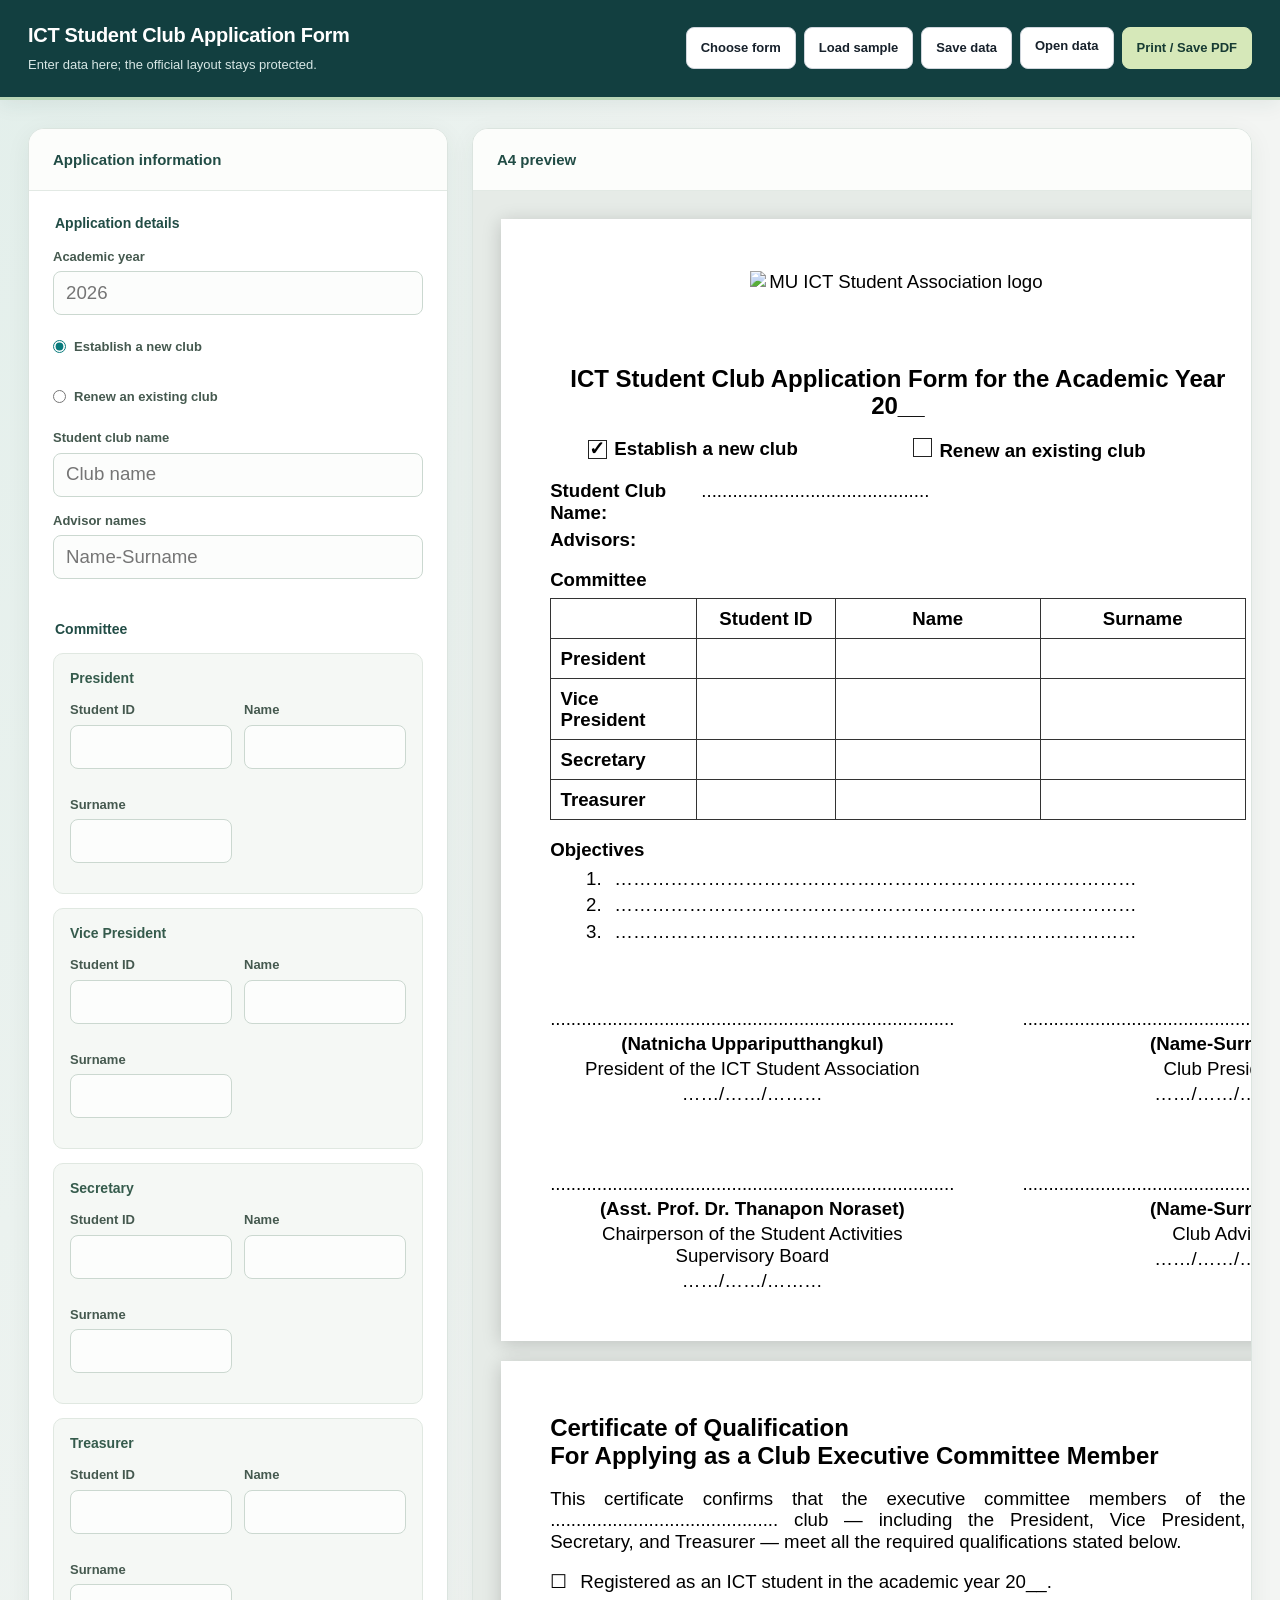
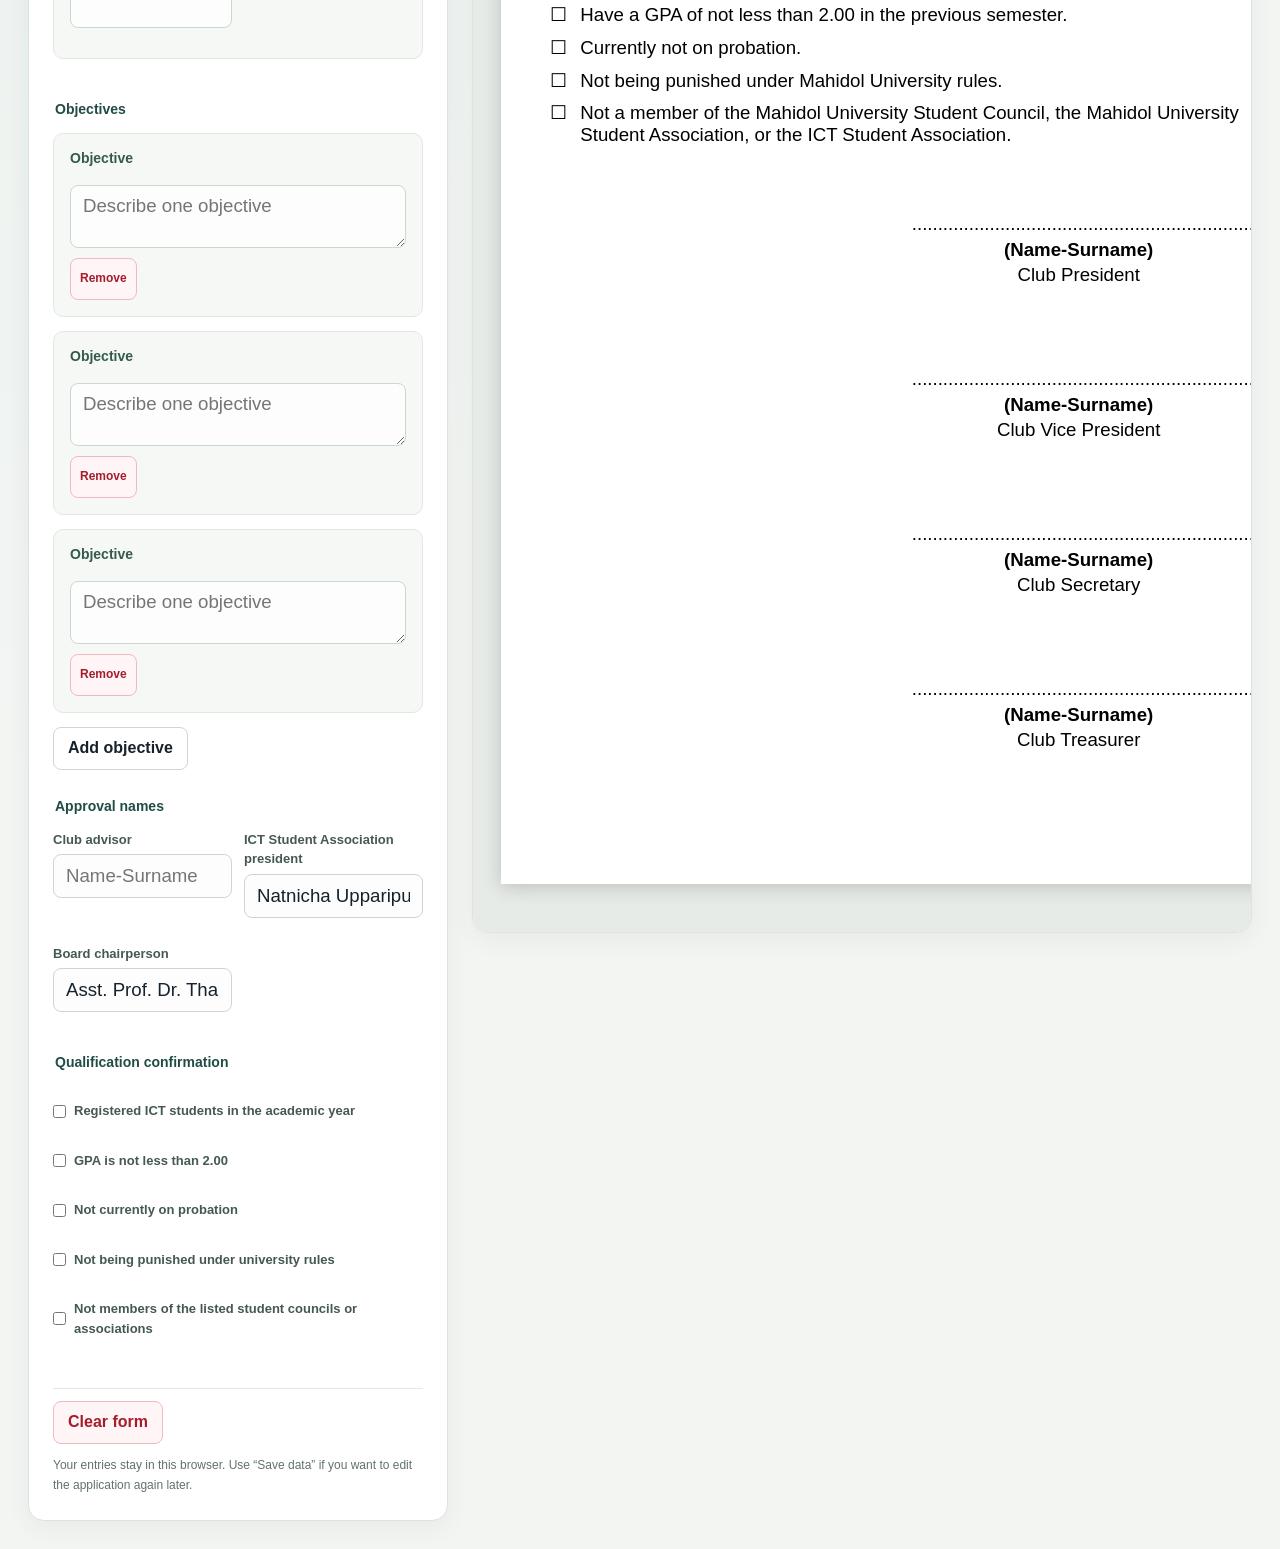
==== application.html @ 6115b39e "Refine screen styling while preserving PDF document layouts" ====
<!doctype html>
<html lang="en">
<head>
  <meta charset="utf-8">
  <meta name="viewport" content="width=device-width, initial-scale=1">
  <title>ICT Student Club Application Form</title>
  <style>
    @font-face { font-family: "THSarabunPSK"; src: url("assets/THSarabunPSK.ttf") format("truetype"); font-weight: 400; font-display: swap; }
    @font-face { font-family: "THSarabunPSK"; src: url("assets/THSarabunPSK-Bold.ttf") format("truetype"); font-weight: 700 900; font-display: swap; }
    :root { --ink: #17212b; --muted: #667085; --line: #cfd5dc; --brand: #087a7c; --brand-dark: #075b5d; --paper: #fff; --canvas: #eef2f4; }
    * { box-sizing: border-box; }
    body { margin: 0; color: var(--ink); background: var(--canvas); font-family: Arial, Helvetica, sans-serif; }
    .app-header { position: sticky; top: 0; z-index: 10; display: flex; justify-content: space-between; align-items: center; gap: 16px; padding: 14px 24px; color: white; background: var(--brand-dark); box-shadow: 0 2px 10px rgba(0,0,0,.15); }
    .app-header h1 { margin: 0; font-size: 19px; }
    .app-header p { margin: 2px 0 0; font-size: 13px; opacity: .85; }
    .actions, .form-footer { display: flex; flex-wrap: wrap; gap: 8px; }
    button, .file-button { border: 1px solid transparent; border-radius: 7px; padding: 9px 13px; font: inherit; font-weight: 700; cursor: pointer; }
    button.primary { color: white; background: var(--brand); }
    button.secondary, .file-button { color: var(--ink); background: white; border-color: var(--line); }
    button.danger { color: #a51d2d; background: #fff5f6; border-color: #f2b8c0; }
    button:hover, .file-button:hover { filter: brightness(.96); }
    .file-button input { display: none; }
    .workspace { display: grid; grid-template-columns: minmax(330px,470px) minmax(650px,1fr); gap: 20px; max-width: 1500px; margin: 0 auto; padding: 20px; align-items: start; }
    .panel { background: white; border: 1px solid #dfe4e8; border-radius: 10px; box-shadow: 0 5px 20px rgba(40,55,65,.08); overflow: hidden; }
    .panel-title { margin: 0; padding: 16px 18px; font-size: 17px; border-bottom: 1px solid #e7ebee; }
    .form-body { padding: 18px; }
    fieldset { margin: 0 0 20px; padding: 0; border: 0; }
    legend { width: 100%; margin-bottom: 10px; font-size: 15px; font-weight: 800; }
    .grid-2 { display: grid; grid-template-columns: 1fr 1fr; gap: 10px; }
    label { display: block; margin-bottom: 9px; color: #344054; font-size: 13px; font-weight: 700; }
    input, textarea, select { width: 100%; margin-top: 5px; border: 1px solid #bfc7cf; border-radius: 6px; padding: 9px 10px; color: var(--ink); background: white; font-family: "THSarabunPSK", sans-serif; font-size: 14pt; line-height: 1.1; }
    textarea { min-height: 66px; resize: vertical; }
    input:focus, textarea:focus, select:focus { outline: 3px solid #c5ecec; border-color: var(--brand); }
    .radio-group, .check-field { display: flex; align-items: center; gap: 8px; margin: 7px 0; font-weight: 700; }
    .radio-group input, .check-field input { width: auto; margin: 0; }
    .person-card, .objective-card { margin-bottom: 10px; padding: 11px; border: 1px solid #dde2e7; border-radius: 8px; background: #fbfcfd; }
    .person-card h3, .objective-card h3 { margin: 0 0 8px; font-size: 14px; }
    .objective-card .remove-objective { margin-top: 6px; padding: 6px 9px; font-size: 12px; }
    .screen-note { margin: 12px 0 0; color: var(--muted); font-size: 12px; }
    [hidden] { display: none !important; }

    .preview-wrap { overflow: auto; padding: 20px; background: #dfe5e8; }
    .paper { width: 210mm; min-height: 297mm; margin: 0 auto 20px; padding: 14mm 13mm 12mm; color: #000; background: var(--paper); box-shadow: 0 3px 18px rgba(0,0,0,.18); font-family: "THSarabunPSK", sans-serif; font-size: 14pt; line-height: 1.15; }
    .document-header { width: 100%; text-align: center; }
    .document-logo { display: block; width: 7.82cm; height: 2.01cm; margin: 0 auto 5mm; object-fit: contain; }
    .document-title { margin: 0 0 5mm; text-align: center; font-family: "THSarabunPSK", sans-serif; font-size: 18pt; line-height: 1.1; }
    .application-choice { display: grid; grid-template-columns: 1fr 1fr; gap: 8mm; margin: 0 10mm 5mm; font-weight: 700; }
    .choice-mark { display: inline-block; width: 5mm; height: 5mm; margin-right: 2mm; border: .35mm solid #222; text-align: center; line-height: 4mm; }
    .choice-mark.checked::after { content: "✓"; }
    .metadata { margin-bottom: 3mm; }
    .metadata p { display: grid; grid-template-columns: 38mm 1fr; column-gap: 2mm; margin: 1.5mm 0; }
    .line-value { display: block; min-width: 0; }
    .section-heading { margin: 5mm 0 2mm; font-size: 14pt; }
    .document-table { width: 100%; border-collapse: collapse; table-layout: fixed; }
    .document-table th, .document-table td { border: .35mm solid #333; padding: 2.3mm 2.5mm; vertical-align: top; overflow-wrap: anywhere; }
    .document-table th { text-align: center; font-weight: 800; }
    .committee-table td:first-child { font-weight: 800; }
    .committee-table .role-col { width: 21%; }
    .committee-table .id-col { width: 20%; }
    .committee-table .name-col { width: 29.5%; }
    .objectives { margin: 0 0 5mm 8mm; padding-left: 7mm; }
    .objectives li { min-height: 7mm; padding-left: 2mm; white-space: pre-wrap; }
    .renewal-section { margin-bottom: 5mm; }
    .document-check { margin-right: 2mm; font-family: Arial, sans-serif; }
    .signatures { display: grid; grid-template-columns: 1fr 1fr; gap: 7mm 18mm; margin-top: 6mm; }
    .signature-block, .signature { break-inside: avoid; page-break-inside: avoid; }
    .signature { min-height: 35mm; text-align: center; }
    .signature-line { margin-top: 10mm; }
    .signature p { margin: 1mm 0; }
    .signature-name { font-weight: 700; }
    .certificate-title { margin: 0 0 5mm; font-size: 18pt; line-height: 1.15; }
    .certificate-intro { margin: 0 0 5mm; text-align: justify; }
    .qualification-list { margin: 0; padding: 0; list-style: none; }
    .qualification-list li { display: grid; grid-template-columns: 7mm 1fr; gap: 1mm; margin: 3mm 0; }
    .certificate-signatures { width: 48%; margin: 18mm 0 0 auto; }
    .certificate-signatures .signature { min-height: 31mm; }

    @media (max-width:1120px) { .workspace { grid-template-columns: 1fr; } .panel.form-panel { max-width:760px; margin:0 auto; } }
    @media print {
      @page { size: A4 portrait; margin: 12mm; }
      html, body { width:100%; min-width:0; margin:0; background:white; }
      .no-print, .form-panel { display:none !important; }
      .workspace { display:block; width:100%; max-width:100%; min-width:0; margin:0; padding:0; }
      .panel, .preview-wrap { width:100%; max-width:100%; min-width:0; margin:0; padding:0; border:0; box-shadow:none; overflow:visible; background:white; }
      .paper { width:100%; max-width:100%; min-width:0; min-height:0; margin:0; padding:0; box-shadow:none; }
      .certificate-page { break-before:page; page-break-before:always; }
      .document-table { width:calc(100% - 2mm) !important; max-width:calc(100% - 2mm); min-width:0; margin-left:1mm; margin-right:1mm; }
      .document-table th, .document-table td { min-width:0; overflow-wrap:anywhere; word-break:break-word; }
      thead { display:table-header-group; }
      tr, .signature, .signature-block { break-inside:avoid; page-break-inside:avoid; }
    }
  </style>
  <link rel="stylesheet" href="screen.css" media="screen">
</head>
<body>
  <header class="app-header no-print">
    <div><h1>ICT Student Club Application Form</h1><p>Enter data here; the official layout stays protected.</p></div>
    <div class="actions">
      <button class="secondary" type="button" onclick="location.href='index.html'">Choose form</button>
      <button class="secondary" type="button" id="sampleButton">Load sample</button>
      <button class="secondary" type="button" id="downloadButton">Save data</button>
      <label class="file-button">Open data<input id="uploadInput" type="file" accept="application/json,.json"></label>
      <button class="primary" type="button" id="printButton">Print / Save PDF</button>
    </div>
  </header>

  <main class="workspace">
    <section class="panel form-panel no-print">
      <h2 class="panel-title">Application information</h2>
      <form id="applicationForm" class="form-body">
        <fieldset>
          <legend>Application details</legend>
          <label>Academic year<input name="academicYear" inputmode="numeric" placeholder="2026"></label>
          <label class="radio-group"><input type="radio" name="applicationType" value="new" checked> Establish a new club</label>
          <label class="radio-group"><input type="radio" name="applicationType" value="renew"> Renew an existing club</label>
          <label>Student club name<input name="clubName" placeholder="Club name"></label>
          <label>Advisor names<input name="advisors" placeholder="Name-Surname"></label>
        </fieldset>

        <fieldset><legend>Committee</legend><div id="committeeFields"></div></fieldset>

        <fieldset>
          <legend>Objectives</legend>
          <div id="objectiveFields"></div>
          <button type="button" class="secondary" id="addObjectiveButton">Add objective</button>
        </fieldset>

        <fieldset id="renewalField" hidden>
          <legend>Past yearly activities</legend>
          <label class="check-field"><input type="checkbox" name="annualReportSubmitted"> Annual Report submitted</label>
        </fieldset>

        <fieldset>
          <legend>Approval names</legend>
          <div class="grid-2">
            <label>Club advisor<input name="clubAdvisorName" placeholder="Name-Surname"></label>
            <label>ICT Student Association president<input name="associationPresidentName" value="Natnicha Uppariputthangkul"></label>
            <label>Board chairperson<input name="chairpersonName" value="Asst. Prof. Dr. Thanapon Noraset"></label>
          </div>
        </fieldset>

        <fieldset>
          <legend>Qualification confirmation</legend>
          <label class="check-field"><input type="checkbox" name="qualificationRegistered"> Registered ICT students in the academic year</label>
          <label class="check-field"><input type="checkbox" name="qualificationGpa"> GPA is not less than 2.00</label>
          <label class="check-field"><input type="checkbox" name="qualificationProbation"> Not currently on probation</label>
          <label class="check-field"><input type="checkbox" name="qualificationPunishment"> Not being punished under university rules</label>
          <label class="check-field"><input type="checkbox" name="qualificationMembership"> Not members of the listed student councils or associations</label>
        </fieldset>

        <div class="form-footer"><button type="reset" class="danger">Clear form</button></div>
        <p class="screen-note">Your entries stay in this browser. Use “Save data” if you want to edit the application again later.</p>
      </form>
    </section>

    <section class="panel preview-panel">
      <h2 class="panel-title no-print">A4 preview</h2>
      <div class="preview-wrap">
        <article class="paper application-page">
          <header class="document-header"><img class="document-logo" src="assets/logo.png" alt="MU ICT Student Association logo"></header>
          <h1 class="document-title">ICT Student Club Application Form for the Academic Year<br><span data-out="academicYear">20__</span></h1>
          <div class="application-choice">
            <div><span class="choice-mark" data-choice="new"></span>Establish a new club</div>
            <div><span class="choice-mark" data-choice="renew"></span>Renew an existing club</div>
          </div>
          <div class="metadata">
            <p><strong>Student Club Name:</strong><span class="line-value" data-out="clubName">&nbsp;</span></p>
            <p><strong>Advisors:</strong><span class="line-value" data-out="advisors">&nbsp;</span></p>
          </div>
          <h2 class="section-heading">Committee</h2>
          <table class="document-table committee-table">
            <thead><tr><th class="role-col"></th><th class="id-col">Student ID</th><th class="name-col">Name</th><th class="name-col">Surname</th></tr></thead>
            <tbody id="committeePreview"></tbody>
          </table>
          <h2 class="section-heading">Objectives</h2>
          <ol class="objectives" id="objectivePreview"></ol>
          <section class="renewal-section" id="renewalPreview" hidden>
            <h2 class="section-heading">Past Yearly Activities</h2>
            <p><span class="document-check" data-check="annualReportSubmitted">☐</span>Submission of an Annual Report (required for the renewal of an existing club)</p>
          </section>
          <section class="signature-block"><div class="signatures">
            <div class="signature"><div class="signature-line">..............................................................................</div><p class="signature-name">(<span data-out="associationPresidentName">Natnicha Uppariputthangkul</span>)</p><p>President of the ICT Student Association</p><p>……/……/………</p></div>
            <div class="signature"><div class="signature-line">..............................................................................</div><p class="signature-name">(<span data-committee-name="0">Name-Surname</span>)</p><p>Club President</p><p>……/……/………</p></div>
            <div class="signature"><div class="signature-line">..............................................................................</div><p class="signature-name">(<span data-out="chairpersonName">Asst. Prof. Dr. Thanapon Noraset</span>)</p><p>Chairperson of the Student Activities Supervisory Board</p><p>……/……/………</p></div>
            <div class="signature"><div class="signature-line">..............................................................................</div><p class="signature-name">(<span data-out="clubAdvisorName">Name-Surname</span>)</p><p>Club Advisor</p><p>……/……/………</p></div>
          </div></section>
        </article>

        <article class="paper certificate-page">
          <h1 class="certificate-title">Certificate of Qualification<br>For Applying as a Club Executive Committee Member</h1>
          <p class="certificate-intro">This certificate confirms that the executive committee members of the <span data-out="clubName">............................................</span> club — including the President, Vice President, Secretary, and Treasurer — meet all the required qualifications stated below.</p>
          <ul class="qualification-list">
            <li><span class="document-check" data-check="qualificationRegistered">☐</span><span>Registered as an ICT student in the academic year <span data-out="academicYear">20__</span>.</span></li>
            <li><span class="document-check" data-check="qualificationGpa">☐</span><span>Have a GPA of not less than 2.00 in the previous semester.</span></li>
            <li><span class="document-check" data-check="qualificationProbation">☐</span><span>Currently not on probation.</span></li>
            <li><span class="document-check" data-check="qualificationPunishment">☐</span><span>Not being punished under Mahidol University rules.</span></li>
            <li><span class="document-check" data-check="qualificationMembership">☐</span><span>Not a member of the Mahidol University Student Council, the Mahidol University Student Association, or the ICT Student Association.</span></li>
          </ul>
          <section class="certificate-signatures signature-block">
            <div class="signature"><div class="signature-line">..............................................................................</div><p class="signature-name">(<span data-committee-name="0">Name-Surname</span>)</p><p>Club President</p></div>
            <div class="signature"><div class="signature-line">..............................................................................</div><p class="signature-name">(<span data-committee-name="1">Name-Surname</span>)</p><p>Club Vice President</p></div>
            <div class="signature"><div class="signature-line">..............................................................................</div><p class="signature-name">(<span data-committee-name="2">Name-Surname</span>)</p><p>Club Secretary</p></div>
            <div class="signature"><div class="signature-line">..............................................................................</div><p class="signature-name">(<span data-committee-name="3">Name-Surname</span>)</p><p>Club Treasurer</p></div>
          </section>
        </article>
      </div>
    </section>
  </main>

  <script>
    "use strict";
    const roles = ["President", "Vice President", "Secretary", "Treasurer"];
    const form = document.getElementById("applicationForm");
    const committeeFields = document.getElementById("committeeFields");
    const committeePreview = document.getElementById("committeePreview");
    const objectiveFields = document.getElementById("objectiveFields");
    const objectivePreview = document.getElementById("objectivePreview");
    let objectiveCounter = 0;
    let suppressResetHandler = false;

    function blank(value, fallback = "") { return String(value || "").trim() || fallback; }
    function setText(element, value, fallback = "") { element.textContent = blank(value, fallback) || "\u00a0"; }

    function createCommitteeFields() {
      roles.forEach((role, index) => {
        const card = document.createElement("div");
        card.className = "person-card";
        card.innerHTML = `<h3>${role}</h3><div class="grid-2"><label>Student ID<input name="committee_${index}_id" inputmode="numeric"></label><label>Name<input name="committee_${index}_name"></label><label>Surname<input name="committee_${index}_surname"></label></div>`;
        committeeFields.appendChild(card);
      });
    }

    function addObjective(value = "") {
      const card = document.createElement("div");
      card.className = "objective-card";
      card.dataset.objectiveId = String(objectiveCounter++);
      card.innerHTML = `<h3>Objective</h3><textarea data-objective placeholder="Describe one objective"></textarea><button type="button" class="danger remove-objective">Remove</button>`;
      card.querySelector("[data-objective]").value = value;
      card.querySelector(".remove-objective").addEventListener("click", () => { if (objectiveFields.children.length > 1) card.remove(); render(); });
      objectiveFields.appendChild(card);
    }

    function readCommittee(values) {
      return roles.map((role,index) => ({ role, studentId: values[`committee_${index}_id`] || "", name: values[`committee_${index}_name`] || "", surname: values[`committee_${index}_surname`] || "" }));
    }
    function readObjectives() { return [...objectiveFields.querySelectorAll("[data-objective]")].map(input => input.value); }
    function collectData() {
      const values = Object.fromEntries(new FormData(form).entries());
      values.committee = readCommittee(values);
      values.objectives = readObjectives();
      ["annualReportSubmitted","qualificationRegistered","qualificationGpa","qualificationProbation","qualificationPunishment","qualificationMembership"].forEach(key => { values[key] = form.elements[key].checked; });
      return values;
    }

    function render() {
      const data = collectData();
      document.querySelectorAll("[data-out]").forEach(element => {
        const defaults = { academicYear:"20__", clubName:"............................................", associationPresidentName:"Natnicha Uppariputthangkul", chairpersonName:"Asst. Prof. Dr. Thanapon Noraset", clubAdvisorName:"Name-Surname" };
        setText(element, data[element.dataset.out], defaults[element.dataset.out] || "");
      });
      document.querySelectorAll("[data-choice]").forEach(mark => mark.classList.toggle("checked", mark.dataset.choice === data.applicationType));
      const renewal = data.applicationType === "renew";
      document.getElementById("renewalField").hidden = !renewal;
      document.getElementById("renewalPreview").hidden = !renewal;
      document.querySelectorAll("[data-check]").forEach(mark => { mark.textContent = data[mark.dataset.check] ? "☑" : "☐"; });

      committeePreview.replaceChildren();
      data.committee.forEach(person => {
        const row = document.createElement("tr");
        [person.role,person.studentId,person.name,person.surname].forEach(value => { const cell=document.createElement("td"); setText(cell,value); row.appendChild(cell); });
        committeePreview.appendChild(row);
      });
      document.querySelectorAll("[data-committee-name]").forEach(element => {
        const person = data.committee[Number(element.dataset.committeeName)] || {};
        setText(element, `${person.name || ""} ${person.surname || ""}`, "Name-Surname");
      });
      objectivePreview.replaceChildren();
      data.objectives.forEach(value => { const item=document.createElement("li"); setText(item,value,"…………………………………………………………………………"); objectivePreview.appendChild(item); });
    }

    function loadData(data) {
      suppressResetHandler = true; form.reset(); suppressResetHandler = false;
      ["academicYear","clubName","advisors","clubAdvisorName","associationPresidentName","chairpersonName"].forEach(key => { if (data[key] !== undefined && form.elements[key]) form.elements[key].value = data[key]; });
      if (data.applicationType) { const choice=form.querySelector(`[name="applicationType"][value="${data.applicationType}"]`); if (choice) choice.checked=true; }
      (data.committee || []).forEach((person,index) => { if (index >= roles.length) return; form.elements[`committee_${index}_id`].value=person.studentId||""; form.elements[`committee_${index}_name`].value=person.name||""; form.elements[`committee_${index}_surname`].value=person.surname||""; });
      ["annualReportSubmitted","qualificationRegistered","qualificationGpa","qualificationProbation","qualificationPunishment","qualificationMembership"].forEach(key => { form.elements[key].checked=Boolean(data[key]); });
      objectiveFields.replaceChildren(); (data.objectives?.length ? data.objectives : ["", "", ""]).forEach(addObjective); render();
    }

    function loadSample() {
      loadData({ academicYear:"2026", applicationType:"renew", clubName:"Digital Media Club", advisors:"Dr. Example Advisor", committee:[{studentId:"6688001",name:"Anan",surname:"Jaidee"},{studentId:"6688002",name:"Mali",surname:"Sukjai"},{studentId:"6688003",name:"Pim",surname:"Saelim"},{studentId:"6688004",name:"Krit",surname:"Wongdee"}], objectives:["Promote practical digital media skills.","Create opportunities for collaborative student projects.","Represent ICT students in creative activities."], annualReportSubmitted:true, clubAdvisorName:"Dr. Example Advisor", associationPresidentName:"Natnicha Uppariputthangkul", chairpersonName:"Asst. Prof. Dr. Thanapon Noraset", qualificationRegistered:true, qualificationGpa:true, qualificationProbation:true, qualificationPunishment:true, qualificationMembership:true });
    }

    function downloadData() {
      const data=collectData(); const clubName=blank(data.clubName,"club").replace(/[^a-z0-9]+/gi,"-").replace(/^-|-$/g,"").toLowerCase();
      const blob=new Blob([JSON.stringify(data,null,2)],{type:"application/json"}); const link=document.createElement("a"); link.href=URL.createObjectURL(blob); link.download=`${clubName}-application.json`; link.click(); URL.revokeObjectURL(link.href);
    }

    createCommitteeFields(); ["","",""] .forEach(addObjective); render();
    form.addEventListener("input",render);
    form.addEventListener("reset",() => { if (suppressResetHandler) return; setTimeout(() => { objectiveFields.replaceChildren(); ["","",""] .forEach(addObjective); render(); },0); });
    document.getElementById("addObjectiveButton").addEventListener("click",() => { addObjective(); render(); });
    document.getElementById("sampleButton").addEventListener("click",loadSample);
    document.getElementById("downloadButton").addEventListener("click",downloadData);
    document.getElementById("printButton").addEventListener("click",() => window.print());
    document.getElementById("uploadInput").addEventListener("change",async event => { const file=event.target.files[0]; if (!file) return; try { loadData(JSON.parse(await file.text())); } catch { alert("This is not a valid saved application file."); } event.target.value=""; });
  </script>
</body>
</html>
---- screen.css ----
/* Screen chrome only. Keep document typography, geometry and print rules in
   their original stylesheets. The media guard also protects direct imports. */
@media screen {
  body {
    background: radial-gradient(ellipse at top left, #e3efeb 0, transparent 55%), #f3f5f3;
  }

  .app-header {
    padding: 22px 28px;
    background: #123f40;
    border-bottom: 3px solid #b9d6b7;
    box-shadow: 0 4px 20px #183b3b14;
    flex-wrap: wrap;
  }
  .app-header h1 { font-size: 20px; line-height: 1.35; letter-spacing: -.3px; }
  .app-header p { margin-top: 6px; line-height: 1.5; color: #d7e7e5; opacity: 1; }
  .actions { align-items: center; gap: 8px; }
  .actions .file-button { margin: 0; }
  .actions button, .actions .file-button { font-size: 13px; }
  .actions .primary { background: #d6e8b9; color: #173b33; border-color: #d6e8b9; }

  .workspace {
    grid-template-columns: minmax(340px, 420px) minmax(0, 1fr);
    gap: 24px;
    padding: 28px;
    max-width: 1600px;
  }
  .workspace > .panel { min-width: 0; width: 100%; }
  .panel { border-color: #dbe4df; border-radius: 16px; box-shadow: 0 6px 24px #223e3210; }
  .panel-title {
    padding: 20px 24px;
    color: #214c45;
    background: #fcfdfb;
    border-bottom-color: #e2e9e4;
    font-size: 15px;
    line-height: 1.4;
  }
  .form-body { padding: 24px; }
  .form-body fieldset { min-width: 0; margin-bottom: 28px; }
  .form-body legend { margin-bottom: 16px; color: #214c45; font-size: 14px; }
  .form-body label { margin-bottom: 14px; line-height: 1.5; color: #45594f; }
  .form-body .grid-2 { gap: 12px; }
  .form-body input:not([type="radio"]):not([type="checkbox"]),
  .form-body textarea, .form-body select {
    min-width: 0;
    min-height: 44px;
    padding: 10px 12px;
    border: 1px solid #cbd8d0;
    border-radius: 8px;
    background: #fcfdfc;
    transition: border-color .15s, box-shadow .15s;
  }
  .form-body input:hover, .form-body textarea:hover, .form-body select:hover { border-color: #87a99a; }
  .form-body input:focus, .form-body textarea:focus, .form-body select:focus {
    outline: 2px solid #087a7c;
    outline-offset: 2px;
    border-color: #087a7c;
    box-shadow: 0 0 0 5px #087a7c0a;
  }
  .form-body input[type="radio"], .form-body input[type="checkbox"] { accent-color: #087a7c; flex-shrink: 0; }
  .form-body .radio-group, .form-body .check-field { padding: 8px 0; }
  .person-card, .activity-card, .objective-card {
    padding: 16px;
    margin-bottom: 14px;
    background: #f5f8f5;
    border-color: #e0e8e1;
    border-radius: 10px;
  }
  .person-card h3, .activity-card h3, .objective-card h3 { margin-bottom: 14px; color: #355b4c; }
  .form-footer { padding-top: 12px; border-top: 1px solid #e2e9e4; }
  .screen-note { line-height: 1.65; color: #61736a; }
  .app-header button, .app-header .file-button,
  .form-body button {
    min-height: 42px;
    border-radius: 8px;
    padding: 10px 14px;
    line-height: 1.3;
    transition: background .15s, box-shadow .15s;
  }
  .app-header button:focus-visible, .app-header .file-button:focus-within,
  .form-body button:focus-visible { outline: 3px solid #75b6b1; outline-offset: 3px; }
  /* Preserve native file-input keyboard access while keeping the label UI. */
  .file-button { position: relative; }
  .file-button input {
    display: block;
    position: absolute;
    width: 1px;
    height: 1px;
    padding: 0;
    margin: 0;
    border: 0;
    overflow: hidden;
    clip-path: inset(50%);
  }
  .preview-wrap { padding: 28px; background: #e6ebe7; scrollbar-color: #96aaa0 #e6ebe7; }

  /* Home page */
  body > main:not(.workspace) { width: min(1040px, calc(100% - 48px)); padding: 56px 0; }
  .brand { margin-bottom: 28px; }
  main:not(.workspace) > h1 { color: #173f38; letter-spacing: -1.4px; font-size: clamp(30px, 4vw, 46px); }
  .intro { margin: 16px auto 40px; line-height: 1.6; color: #5d7167; }
  .choices { gap: 20px; }
  .choice { position: relative; padding: 28px 30px; min-height: 260px; border-color: #d6e1d9; border-radius: 18px; box-shadow: 0 4px 18px #1e443008; }
  .choice-number { width: 40px; height: 40px; border-radius: 12px; background: #e8f1ea; color: #315b45; font-size: 14px; }
  .choice h2 { margin-top: 22px; font-size: 22px; letter-spacing: -.4px; color: #204a3f; }
  .choice p { font-size: 14px; line-height: 1.7; max-width: 42ch; color: #5f7067; }
  .choice .open { padding-top: 24px; font-size: 13px; color: #17685c; }
  .choice:hover { border-color: #75a38a; box-shadow: 0 12px 30px #254e3912; }
  .choice:focus-visible { outline: 3px solid #087a7c; outline-offset: 4px; }

  @media (max-width: 1120px) {
    .workspace { grid-template-columns: minmax(0, 1fr); max-width: 960px; }
    .panel.form-panel { max-width: none; margin: 0; }
  }
  @media (max-width: 600px) {
    .app-header { position: static; padding: 20px 16px; align-items: stretch; flex-direction: column; }
    .app-header h1 { font-size: 18px; }
    .actions { display: grid; grid-template-columns: repeat(2, minmax(0, 1fr)); }
    .actions .primary { grid-column: 1 / -1; }
    .actions .file-button { text-align: center; }
    .workspace { padding: 16px 12px; gap: 20px; }
    .form-body, .panel-title { padding: 20px; }
    .form-body .grid-2 { grid-template-columns: minmax(0, 1fr); gap: 0; }
    .preview-wrap { padding: 16px; }
    body > main:not(.workspace) { width: calc(100% - 32px); padding: 32px 0; }
    .intro { margin-bottom: 28px; }
    .choice { min-height: 230px; padding: 24px; }
  }
  @media (prefers-reduced-motion: reduce) {
    .choice, .form-body input, .form-body textarea, .form-body select,
    .app-header button, .app-header .file-button, .form-body button { transition: none; }
    .choice:hover, .choice:focus-visible { transform: none; }
  }
}
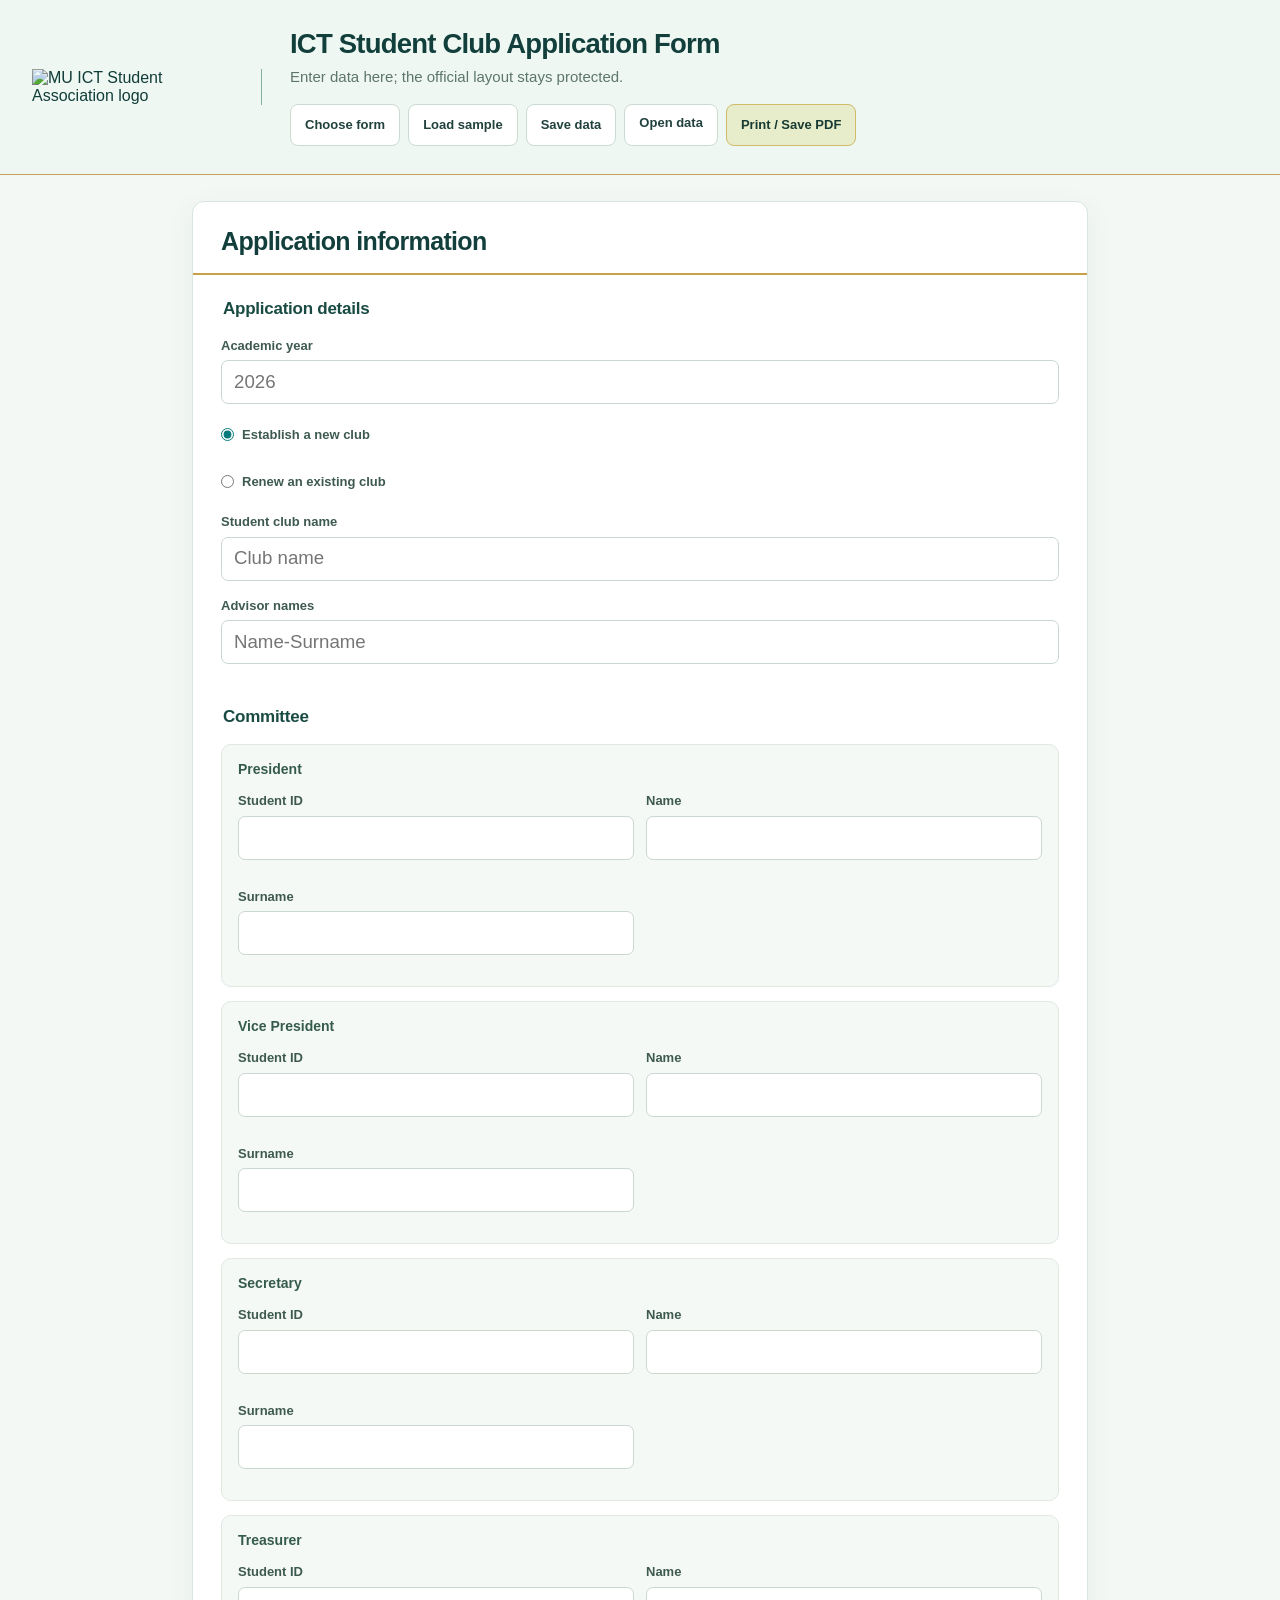
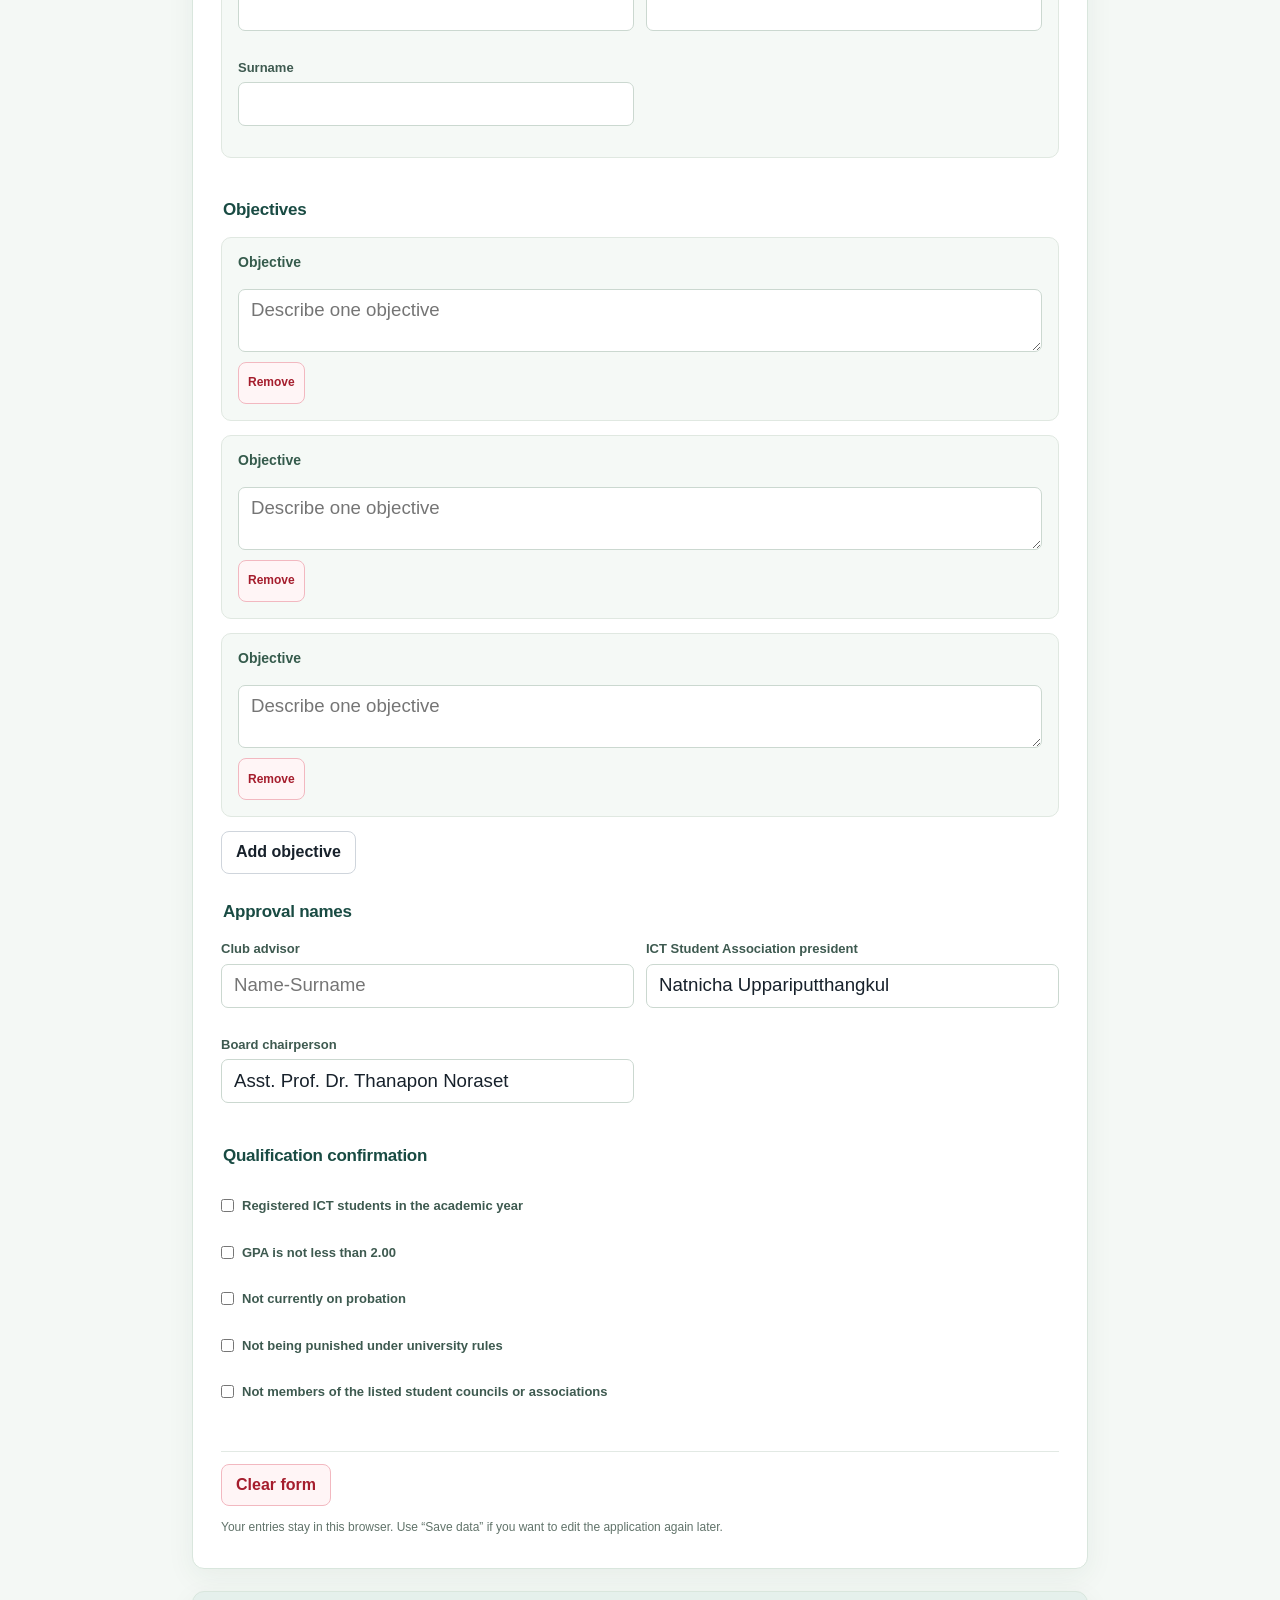
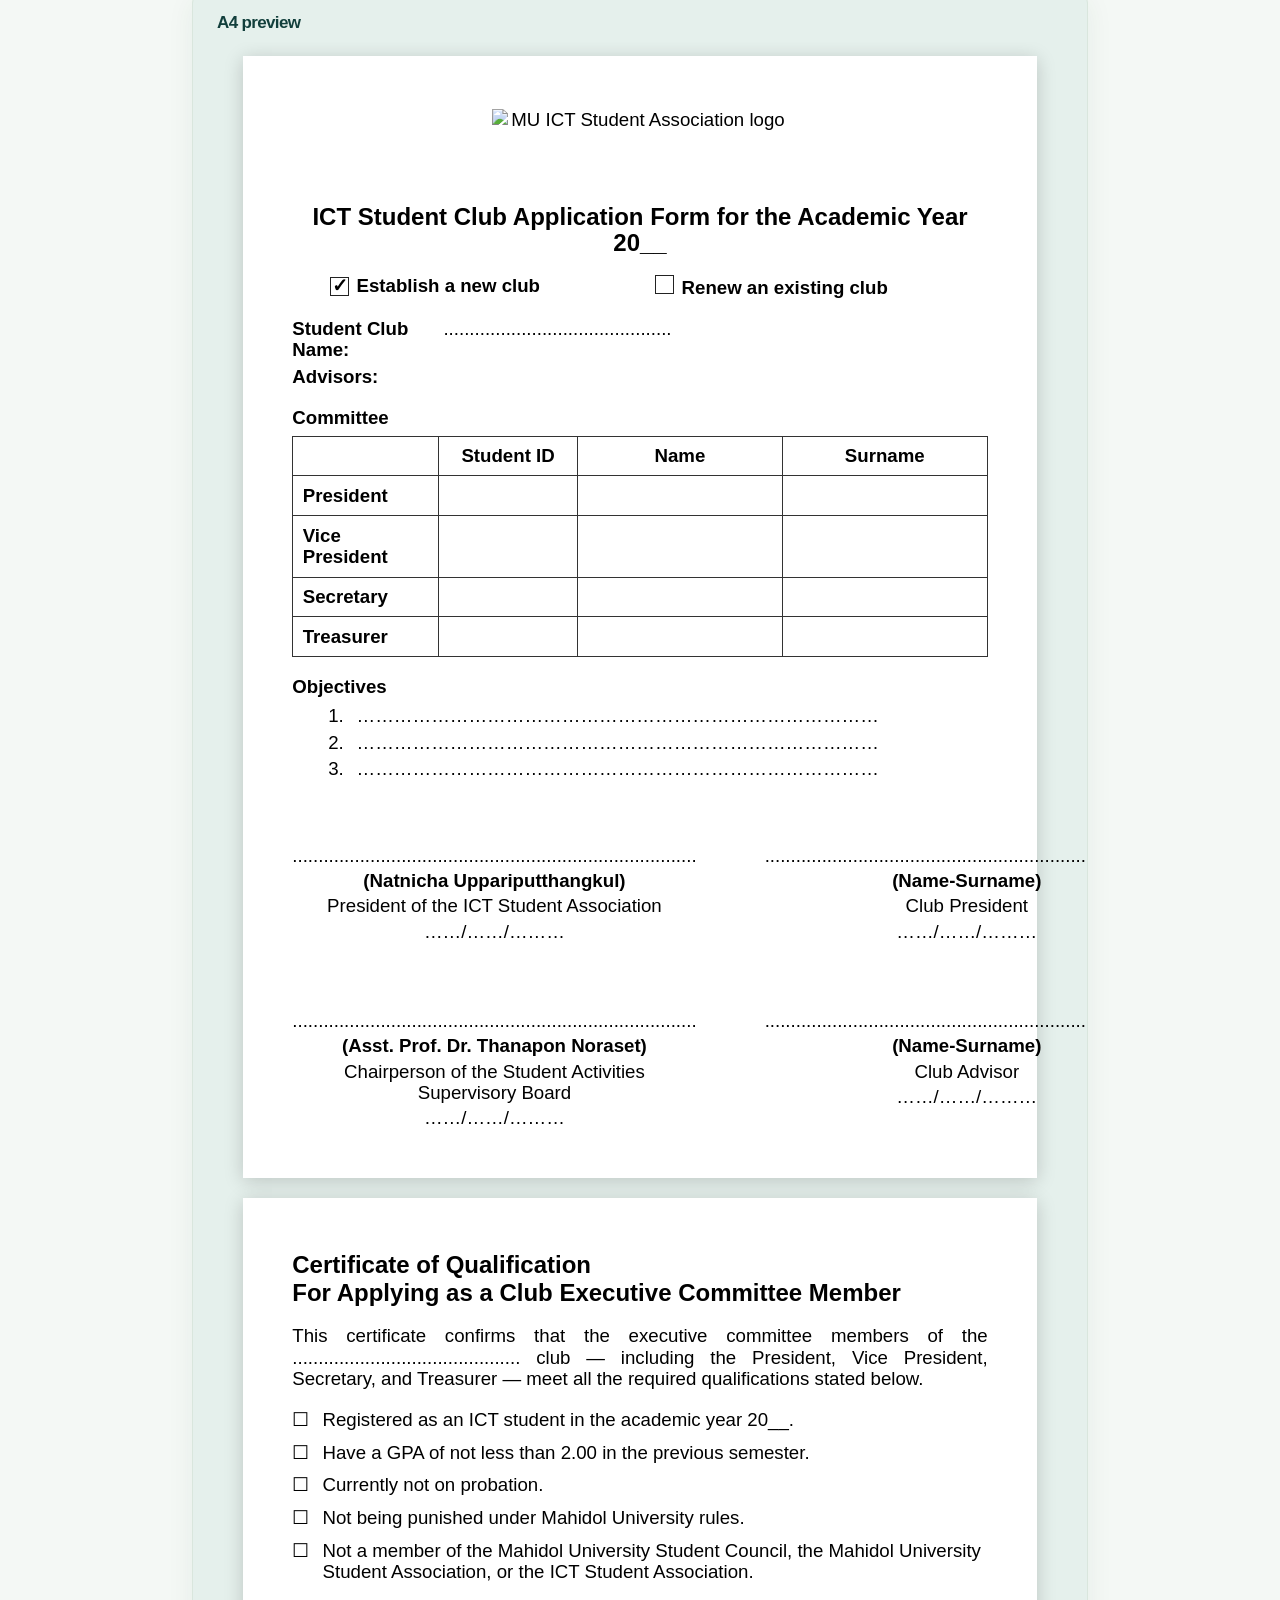
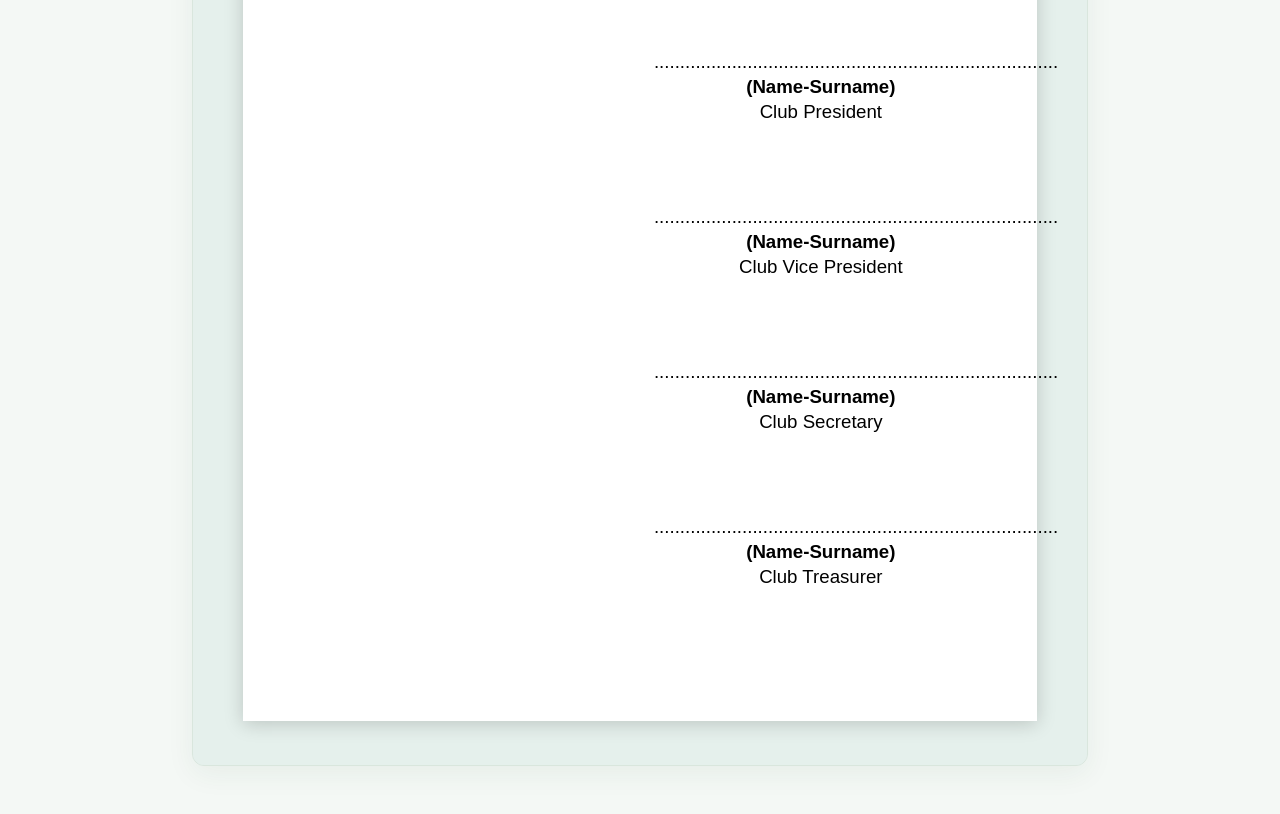
==== commit 5dbb52cd: "Refine form pages to match editorial landing" ====
--- a/application.html
+++ b/application.html
@@ -94,7 +94,8 @@
 </head>
 <body>
   <header class="app-header no-print">
-    <div><h1>ICT Student Club Application Form</h1><p>Enter data here; the official layout stays protected.</p></div>
+    <img class="app-brand" src="assets/logo.png" alt="MU ICT Student Association logo">
+    <div class="app-heading"><h1>ICT Student Club Application Form</h1><p>Enter data here; the official layout stays protected.</p></div>
     <div class="actions">
       <button class="secondary" type="button" onclick="location.href='index.html'">Choose form</button>
       <button class="secondary" type="button" id="sampleButton">Load sample</button>
--- a/screen.css
+++ b/screen.css
@@ -2,43 +2,65 @@
    their original stylesheets. The media guard also protects direct imports. */
 @media screen {
   body {
-    background: radial-gradient(ellipse at top left, #e3efeb 0, transparent 55%), #f3f5f3;
+    background: #f4f8f5;
   }
 
   .app-header {
-    padding: 22px 28px;
-    background: #123f40;
-    border-bottom: 3px solid #b9d6b7;
-    box-shadow: 0 4px 20px #183b3b14;
-    flex-wrap: wrap;
-  }
-  .app-header h1 { font-size: 20px; line-height: 1.35; letter-spacing: -.3px; }
-  .app-header p { margin-top: 6px; line-height: 1.5; color: #d7e7e5; opacity: 1; }
-  .actions { align-items: center; gap: 8px; }
+    position: relative;
+    display: grid;
+    grid-template-columns: 230px minmax(0, 1fr) auto;
+    column-gap: 28px;
+    row-gap: 16px;
+    align-items: center;
+    padding: 28px max(32px, calc((100vw - 1660px) / 2));
+    color: #123f3c;
+    background: #eff7f2;
+    border-bottom: 1px solid #c6a256;
+    box-shadow: none;
+  }
+  .app-brand {
+    display: block;
+    width: 100%;
+    height: auto;
+    padding-right: 26px;
+    border-right: 1px solid #8db5a9;
+    mix-blend-mode: multiply;
+  }
+  .app-heading { min-width: 0; }
+  .app-header h1 { margin: 0; font-size: clamp(23px, 2.15vw, 33px); line-height: 1.18; letter-spacing: -.8px; }
+  .app-header p { margin: 6px 0 0; line-height: 1.45; color: #5c756d; opacity: 1; font-size: 15px; }
+  .actions { justify-self: end; align-items: center; gap: 8px; }
   .actions .file-button { margin: 0; }
-  .actions button, .actions .file-button { font-size: 13px; }
-  .actions .primary { background: #d6e8b9; color: #173b33; border-color: #d6e8b9; }
+  .actions button, .actions .file-button { font-size: 13px; white-space: nowrap; }
+  .actions .secondary, .actions .file-button { color: #21413d; border-color: #cadbd2; background: #fff; }
+  .actions .primary { background: #e7edca; color: #173b33; border-color: #d1ba69; }
+  .actions button:hover, .actions .file-button:hover { filter: none; border-color: #7fa99b; background: #f7faf7; }
+  .actions .primary:hover { background: #dbe7b8; border-color: #b99940; }
 
   .workspace {
-    grid-template-columns: minmax(340px, 420px) minmax(0, 1fr);
-    gap: 24px;
-    padding: 28px;
-    max-width: 1600px;
+    grid-template-columns: minmax(400px, 500px) minmax(0, 1fr);
+    gap: 22px;
+    padding: 26px 32px 48px;
+    max-width: 1720px;
   }
   .workspace > .panel { min-width: 0; width: 100%; }
-  .panel { border-color: #dbe4df; border-radius: 16px; box-shadow: 0 6px 24px #223e3210; }
+  .panel { border-color: #d9e6dd; border-radius: 12px; box-shadow: 0 8px 28px #244a3610; }
+  .workspace > .panel:not(.form-panel) { background: #e5f0ec; }
   .panel-title {
-    padding: 20px 24px;
-    color: #214c45;
-    background: #fcfdfb;
-    border-bottom-color: #e2e9e4;
-    font-size: 15px;
-    line-height: 1.4;
-  }
-  .form-body { padding: 24px; }
+    padding: 24px 28px 16px;
+    color: #123f3c;
+    background: transparent;
+    border-bottom: 2px solid #c7a04b;
+    font-size: 25px;
+    font-weight: 800;
+    letter-spacing: -.65px;
+    line-height: 1.22;
+  }
+  .workspace > .panel:not(.form-panel) > .panel-title { border-bottom: 0; font-size: 17px; padding: 21px 24px 8px; }
+  .form-body { padding: 24px 28px 30px; }
   .form-body fieldset { min-width: 0; margin-bottom: 28px; }
-  .form-body legend { margin-bottom: 16px; color: #214c45; font-size: 14px; }
-  .form-body label { margin-bottom: 14px; line-height: 1.5; color: #45594f; }
+  .form-body legend { margin-bottom: 17px; color: #194b43; font-size: 17px; letter-spacing: -.25px; }
+  .form-body label { margin-bottom: 15px; line-height: 1.5; color: #3e5a50; font-size: 13px; }
   .form-body .grid-2 { gap: 12px; }
   .form-body input:not([type="radio"]):not([type="checkbox"]),
   .form-body textarea, .form-body select {
@@ -46,11 +68,11 @@
     min-height: 44px;
     padding: 10px 12px;
     border: 1px solid #cbd8d0;
-    border-radius: 8px;
-    background: #fcfdfc;
+    border-radius: 7px;
+    background: #fff;
     transition: border-color .15s, box-shadow .15s;
   }
-  .form-body input:hover, .form-body textarea:hover, .form-body select:hover { border-color: #87a99a; }
+  .form-body input:hover, .form-body textarea:hover, .form-body select:hover { border-color: #6f9f90; }
   .form-body input:focus, .form-body textarea:focus, .form-body select:focus {
     outline: 2px solid #087a7c;
     outline-offset: 2px;
@@ -58,11 +80,11 @@
     box-shadow: 0 0 0 5px #087a7c0a;
   }
   .form-body input[type="radio"], .form-body input[type="checkbox"] { accent-color: #087a7c; flex-shrink: 0; }
-  .form-body .radio-group, .form-body .check-field { padding: 8px 0; }
+  .form-body .radio-group, .form-body .check-field { padding: 6px 0; }
   .person-card, .activity-card, .objective-card {
     padding: 16px;
     margin-bottom: 14px;
-    background: #f5f8f5;
+    background: #f5f9f6;
     border-color: #e0e8e1;
     border-radius: 10px;
   }
@@ -92,39 +114,126 @@
     overflow: hidden;
     clip-path: inset(50%);
   }
-  .preview-wrap { padding: 28px; background: #e6ebe7; scrollbar-color: #96aaa0 #e6ebe7; }
+  .preview-wrap { padding: 14px 18px 24px; background: #e5f0ec; scrollbar-color: #96aaa0 #e5f0ec; }
 
   /* Home page */
-  body > main:not(.workspace) { width: min(1040px, calc(100% - 48px)); padding: 56px 0; }
-  .brand { margin-bottom: 28px; }
-  main:not(.workspace) > h1 { color: #173f38; letter-spacing: -1.4px; font-size: clamp(30px, 4vw, 46px); }
-  .intro { margin: 16px auto 40px; line-height: 1.6; color: #5d7167; }
-  .choices { gap: 20px; }
-  .choice { position: relative; padding: 28px 30px; min-height: 260px; border-color: #d6e1d9; border-radius: 18px; box-shadow: 0 4px 18px #1e443008; }
-  .choice-number { width: 40px; height: 40px; border-radius: 12px; background: #e8f1ea; color: #315b45; font-size: 14px; }
-  .choice h2 { margin-top: 22px; font-size: 22px; letter-spacing: -.4px; color: #204a3f; }
-  .choice p { font-size: 14px; line-height: 1.7; max-width: 42ch; color: #5f7067; }
-  .choice .open { padding-top: 24px; font-size: 13px; color: #17685c; }
-  .choice:hover { border-color: #75a38a; box-shadow: 0 12px 30px #254e3912; }
+  .home-page {
+    background: #f5f9f6 url("assets/editorial-motif.webp") no-repeat left bottom / min(42vw, 570px) auto;
+  }
+  .home-layout {
+    display: grid;
+    grid-template-columns: minmax(320px, 410px) minmax(0, 1fr);
+    align-items: center;
+    gap: 44px;
+    width: min(1260px, calc(100% - 80px));
+    min-height: min(100vh, 920px);
+    margin: 0 auto;
+    padding: 48px 0;
+  }
+  .home-intro {
+    align-self: stretch;
+    display: flex;
+    flex-direction: column;
+    justify-content: flex-start;
+    padding: 60px 36px 0 0;
+    border-right: 1px solid #cbded5;
+  }
+  .home-intro .brand {
+    align-self: flex-start;
+    width: min(100%, 360px);
+    height: auto;
+    margin: 0 0 52px;
+    mix-blend-mode: multiply;
+  }
+  .home-intro h1 {
+    margin: 0;
+    color: #12453e;
+    font-size: clamp(42px, 4.8vw, 68px);
+    line-height: 1.04;
+    letter-spacing: -2.5px;
+    text-align: left;
+  }
+  .home-intro h1::before {
+    content: "";
+    display: block;
+    width: 76px;
+    margin-bottom: 28px;
+    border-top: 2px solid #bf943b;
+  }
+  .home-intro .intro {
+    max-width: 290px;
+    margin: 24px 0 0;
+    color: #5e766e;
+    font-size: 20px;
+    line-height: 1.5;
+    text-align: left;
+  }
+  .choices { gap: 18px; }
+  .choice {
+    position: relative;
+    min-height: 360px;
+    padding: 30px 32px;
+    border-color: #d5e2d8;
+    border-radius: 16px;
+    box-shadow: 0 4px 18px #1e443008;
+  }
+  .choice-number { width: 56px; height: 56px; border-radius: 14px; background: #e7f1ea; color: #1f5849; font-size: 20px; }
+  .choice h2 { margin: 26px 0 12px; color: #164d43; font-size: 29px; letter-spacing: -.65px; }
+  .choice p { color: #587067; font-size: 18px; line-height: 1.5; }
+  .choice .open { padding-top: 20px; border-top: 1px solid #dde8e0; color: #087064; font-size: 17px; }
+  .choice:hover { border-color: #8caf9a; box-shadow: 0 12px 30px #254e3912; }
   .choice:focus-visible { outline: 3px solid #087a7c; outline-offset: 4px; }
 
-  @media (max-width: 1120px) {
+  @media (max-width: 1020px) {
+    .home-layout { grid-template-columns: 1fr; gap: 32px; min-height: 0; padding: 56px 0; }
+    .home-intro { padding: 0 0 28px; border-right: 0; border-bottom: 1px solid #cbded5; }
+    .home-intro .brand { margin-bottom: 28px; }
+    .home-intro h1 { max-width: 13ch; }
+    .choice { min-height: 265px; }
+  }
+
+  @media (max-width: 1340px) {
+    .app-header { grid-template-columns: 230px minmax(0, 1fr); grid-template-rows: auto auto; }
+    .app-brand { grid-row: 1 / 3; }
+    .actions { grid-column: 2; justify-self: start; }
+  }
+  @media (max-width: 1280px) {
     .workspace { grid-template-columns: minmax(0, 1fr); max-width: 960px; }
     .panel.form-panel { max-width: none; margin: 0; }
   }
+  @media (max-width: 900px) {
+    .app-header { grid-template-columns: 180px minmax(0, 1fr); padding: 22px 24px; }
+    .app-brand { grid-row: 1; }
+    .actions { grid-column: 1 / -1; }
+    .workspace { padding: 24px; }
+  }
   @media (max-width: 600px) {
-    .app-header { position: static; padding: 20px 16px; align-items: stretch; flex-direction: column; }
-    .app-header h1 { font-size: 18px; }
+    .app-header { grid-template-columns: 1fr; row-gap: 14px; padding: 20px 16px; }
+    .app-brand { grid-row: auto; width: 190px; max-width: 65%; padding: 0 0 12px; border-right: 0; border-bottom: 1px solid #8db5a9; }
+    .app-header h1 { font-size: 23px; }
+    .app-header p { font-size: 14px; }
     .actions { display: grid; grid-template-columns: repeat(2, minmax(0, 1fr)); }
     .actions .primary { grid-column: 1 / -1; }
     .actions .file-button { text-align: center; }
     .workspace { padding: 16px 12px; gap: 20px; }
-    .form-body, .panel-title { padding: 20px; }
+    .form-body { padding: 20px; }
+    .panel-title { padding: 20px; font-size: 22px; }
+    .workspace > .panel:not(.form-panel) > .panel-title { padding: 20px 16px 6px; }
     .form-body .grid-2 { grid-template-columns: minmax(0, 1fr); gap: 0; }
     .preview-wrap { padding: 16px; }
-    body > main:not(.workspace) { width: calc(100% - 32px); padding: 32px 0; }
-    .intro { margin-bottom: 28px; }
-    .choice { min-height: 230px; padding: 24px; }
+    .home-page { background-size: 280px auto; }
+    .home-layout { width: calc(100% - 32px); gap: 24px; padding: 28px 0 48px; }
+    .home-intro { padding-bottom: 26px; }
+    .home-intro .brand { width: min(80vw, 280px); margin-bottom: 30px; }
+    .home-intro h1 { font-size: clamp(34px, 9vw, 44px); letter-spacing: -1.5px; }
+    .home-intro h1::before { margin-bottom: 20px; }
+    .home-intro .intro { margin-top: 16px; font-size: 16px; }
+    .choices { grid-template-columns: 1fr; gap: 14px; }
+    .choice { min-height: 220px; padding: 22px; }
+    .choice-number { width: 44px; height: 44px; font-size: 16px; }
+    .choice h2 { font-size: 25px; }
+    .choice p { font-size: 16px; }
+    .choice .open { font-size: 15px; }
   }
   @media (prefers-reduced-motion: reduce) {
     .choice, .form-body input, .form-body textarea, .form-body select,
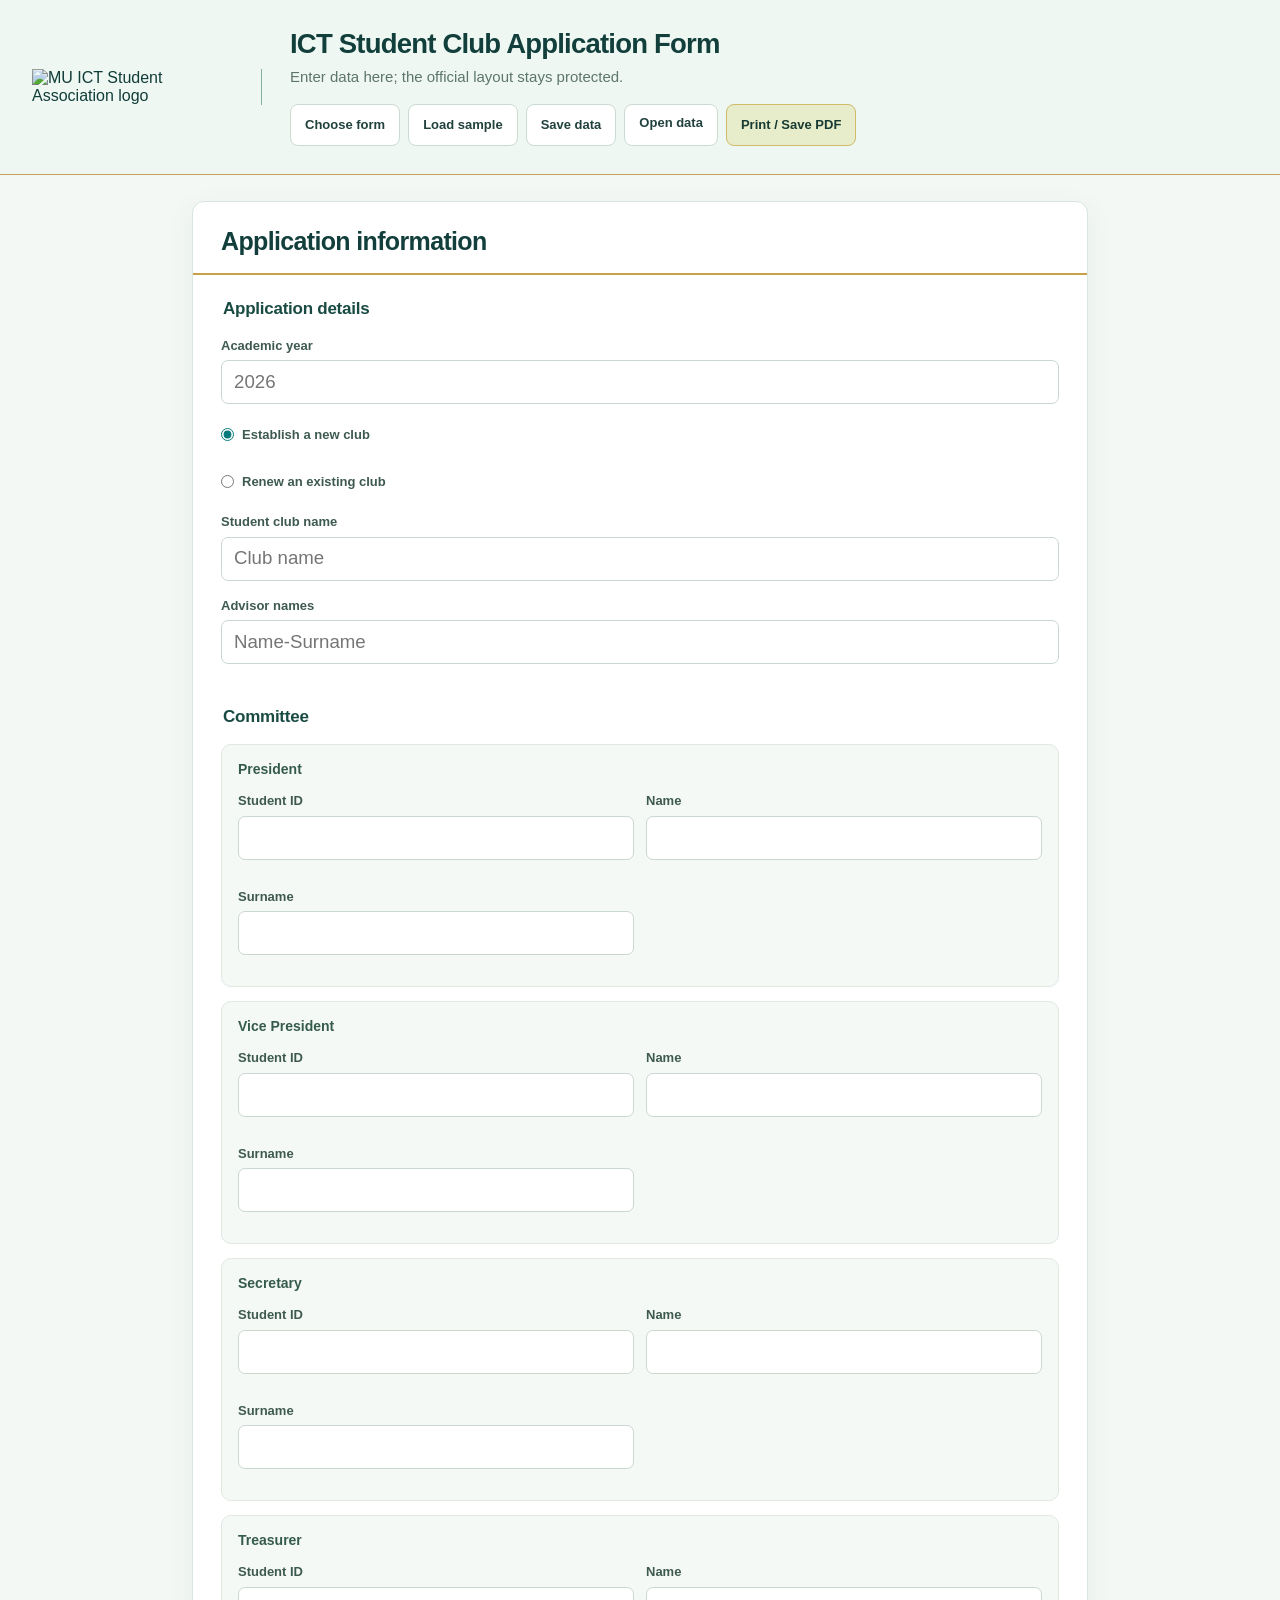
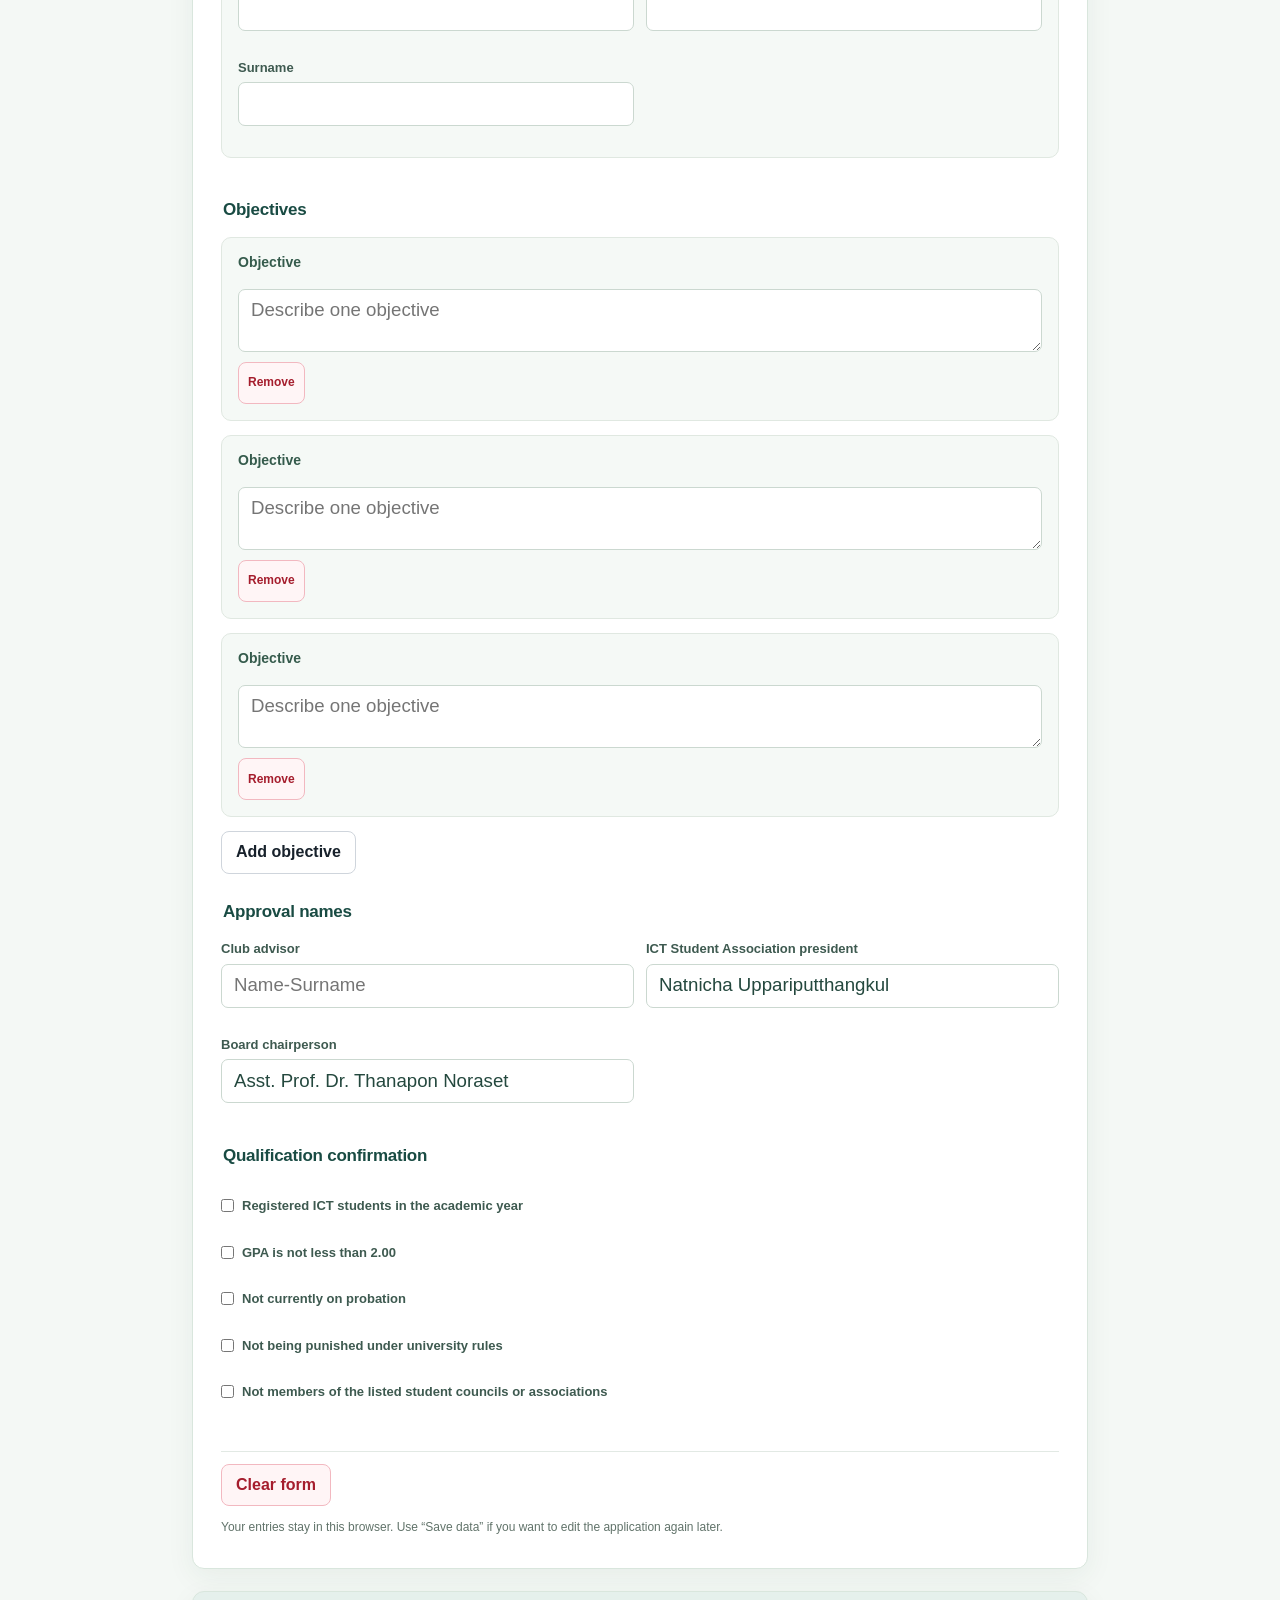
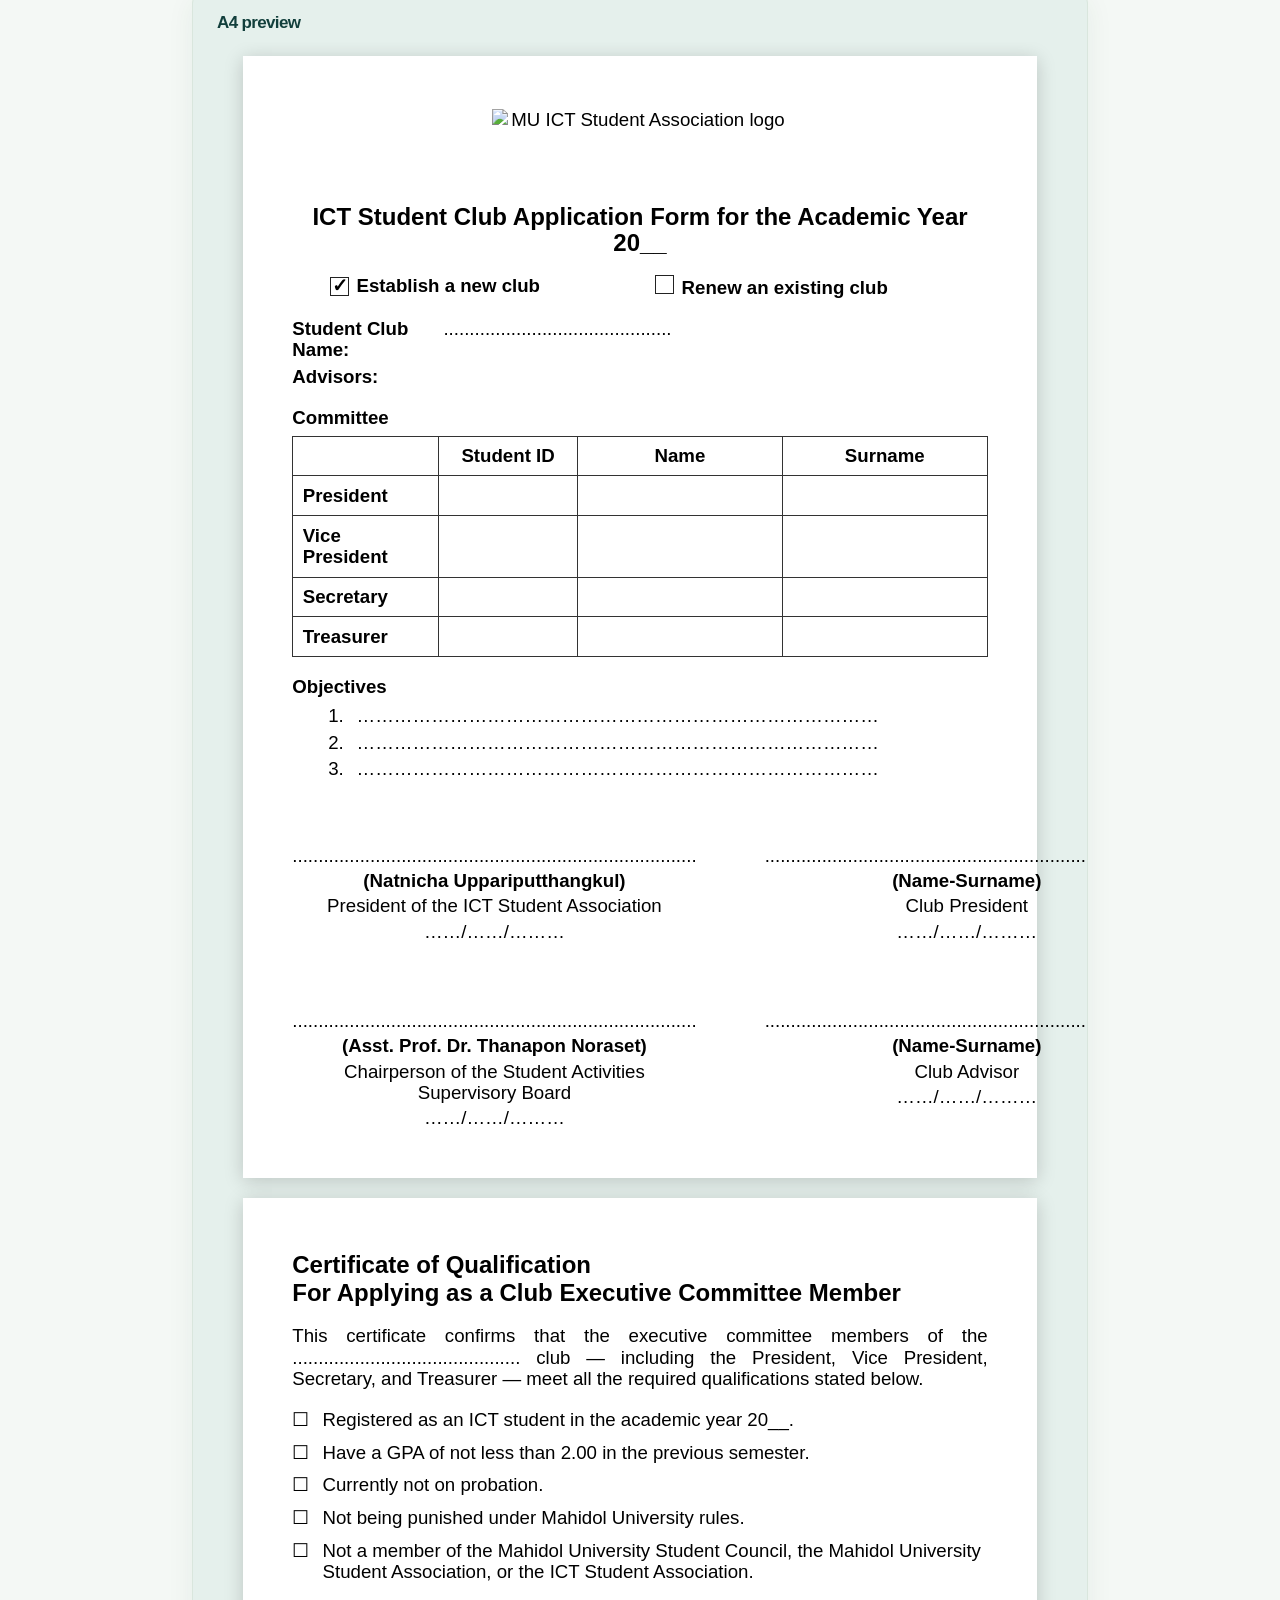
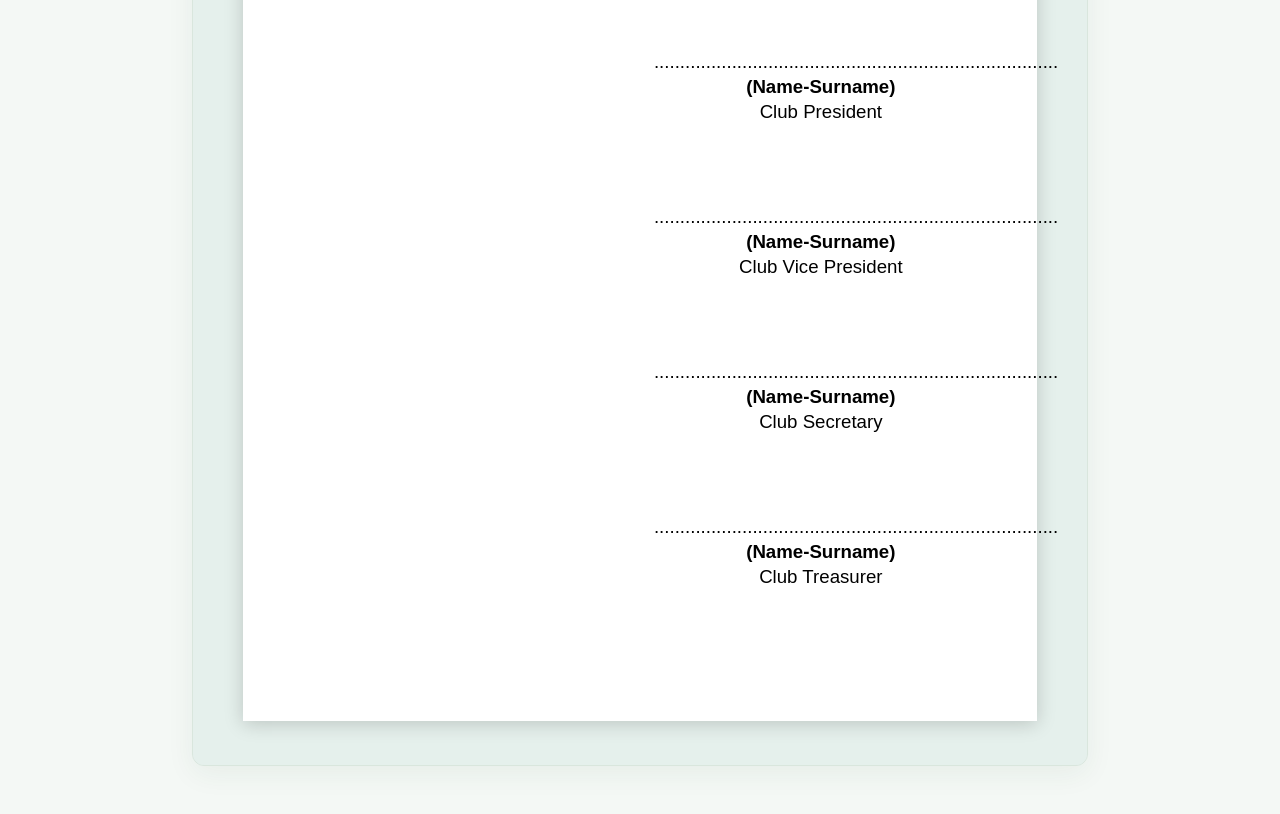
==== commit 1b756257: "Fix application PDF pagination and lock approved names" ====
--- a/application.html
+++ b/application.html
@@ -77,12 +77,17 @@
 
     @media (max-width:1120px) { .workspace { grid-template-columns: 1fr; } .panel.form-panel { max-width:760px; margin:0 auto; } }
     @media print {
-      @page { size: A4 portrait; margin: 12mm; }
+      /* Keep the full application (including signatures) on its intended A4 page
+         when the browser's optional print header/footer is enabled. */
+      @page { size: A4 portrait; margin: 4mm; }
       html, body { width:100%; min-width:0; margin:0; background:white; }
       .no-print, .form-panel { display:none !important; }
       .workspace { display:block; width:100%; max-width:100%; min-width:0; margin:0; padding:0; }
       .panel, .preview-wrap { width:100%; max-width:100%; min-width:0; margin:0; padding:0; border:0; box-shadow:none; overflow:visible; background:white; }
       .paper { width:100%; max-width:100%; min-width:0; min-height:0; margin:0; padding:0; box-shadow:none; }
+      .application-page .signature-block { margin-top: 2mm; }
+      .application-page .signature { min-height: 28mm; }
+      .application-page .signature-line { margin-top: 6mm; }
       .certificate-page { break-before:page; page-break-before:always; }
       .document-table { width:calc(100% - 2mm) !important; max-width:calc(100% - 2mm); min-width:0; margin-left:1mm; margin-right:1mm; }
       .document-table th, .document-table td { min-width:0; overflow-wrap:anywhere; word-break:break-word; }
@@ -135,8 +140,8 @@
           <legend>Approval names</legend>
           <div class="grid-2">
             <label>Club advisor<input name="clubAdvisorName" placeholder="Name-Surname"></label>
-            <label>ICT Student Association president<input name="associationPresidentName" value="Natnicha Uppariputthangkul"></label>
-            <label>Board chairperson<input name="chairpersonName" value="Asst. Prof. Dr. Thanapon Noraset"></label>
+            <label>ICT Student Association president<input name="associationPresidentName" value="Natnicha Uppariputthangkul" readonly></label>
+            <label>Board chairperson<input name="chairpersonName" value="Asst. Prof. Dr. Thanapon Noraset" readonly></label>
           </div>
         </fieldset>
 
@@ -281,7 +286,7 @@
 
     function loadData(data) {
       suppressResetHandler = true; form.reset(); suppressResetHandler = false;
-      ["academicYear","clubName","advisors","clubAdvisorName","associationPresidentName","chairpersonName"].forEach(key => { if (data[key] !== undefined && form.elements[key]) form.elements[key].value = data[key]; });
+      ["academicYear","clubName","advisors","clubAdvisorName"].forEach(key => { if (data[key] !== undefined && form.elements[key]) form.elements[key].value = data[key]; });
       if (data.applicationType) { const choice=form.querySelector(`[name="applicationType"][value="${data.applicationType}"]`); if (choice) choice.checked=true; }
       (data.committee || []).forEach((person,index) => { if (index >= roles.length) return; form.elements[`committee_${index}_id`].value=person.studentId||""; form.elements[`committee_${index}_name`].value=person.name||""; form.elements[`committee_${index}_surname`].value=person.surname||""; });
       ["annualReportSubmitted","qualificationRegistered","qualificationGpa","qualificationProbation","qualificationPunishment","qualificationMembership"].forEach(key => { form.elements[key].checked=Boolean(data[key]); });
--- a/screen.css
+++ b/screen.css
@@ -73,6 +73,8 @@
     transition: border-color .15s, box-shadow .15s;
   }
   .form-body input:hover, .form-body textarea:hover, .form-body select:hover { border-color: #6f9f90; }
+  .form-body input[readonly] { background: #edf4ef; color: #24483e; cursor: default; }
+  .form-body input[readonly]:hover { border-color: #cbd8d0; }
   .form-body input:focus, .form-body textarea:focus, .form-body select:focus {
     outline: 2px solid #087a7c;
     outline-offset: 2px;
